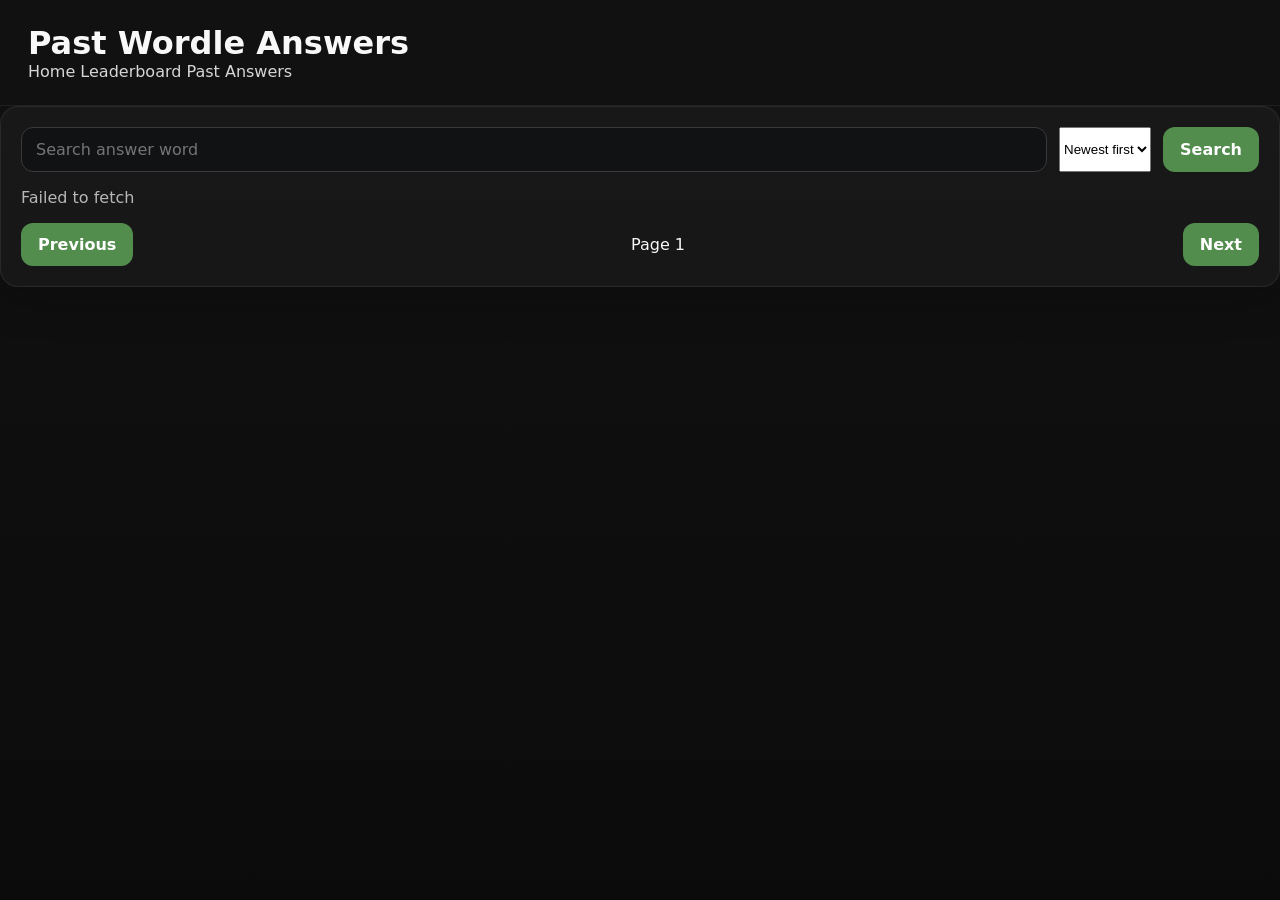
==== answers.html @ e11e0b45 "Create answers.html" ====
<!doctype html>
<html lang="en">
<head>
  <meta charset="utf-8">
  <meta name="viewport" content="width=device-width,initial-scale=1">
  <title>Past Answers</title>
  <link rel="stylesheet" href="./css/styles.css">
</head>
<body>
  <header class="site-header">
    <div class="container">
      <h1>Past Wordle Answers</h1>
      <nav class="site-nav">
        <a href="./index.html">Home</a>
        <a href="./leaderboard.html">Leaderboard</a>
        <a href="./answers.html" aria-current="page">Past Answers</a>
      </nav>
    </div>
  </header>

  <main class="container page-section">
    <section class="card">
      <div class="answers-toolbar">
        <input id="answer-search" type="text" placeholder="Search answer word">
        <select id="answer-order">
          <option value="desc">Newest first</option>
          <option value="asc">Oldest first</option>
        </select>
        <button id="answer-search-btn" type="button">Search</button>
      </div>

      <div id="answers-meta" class="muted">Loading…</div>
      <div id="answers-list"></div>

      <div class="pagination-row">
        <button id="prev-page" type="button">Previous</button>
        <span id="page-label">Page 1</span>
        <button id="next-page" type="button">Next</button>
      </div>
    </section>
  </main>

  <script type="module" src="./js/answers.js"></script>
</body>
</html>
---- css/styles.css ----
:root {
  --bg: #121213;
  --panel: #1a1a1b;
  --panel-alt: #222224;
  --border: #3a3a3c;
  --text: #f8f8f8;
  --muted: #b7b7b7;
  --green: #538d4e;
  --yellow: #b59f3b;
  --gray: #3a3a3c;
  --light: #818384;
  --danger: #a24444;
  --shadow: 0 12px 40px rgba(0,0,0,0.25);
  --radius: 18px;
}

* { box-sizing: border-box; }
html, body { margin: 0; padding: 0; }
body {
  font-family: Inter, system-ui, -apple-system, BlinkMacSystemFont, "Segoe UI", sans-serif;
  background: linear-gradient(180deg, #121213 0%, #0b0b0c 100%);
  color: var(--text);
  min-height: 100vh;
}

a { color: #d7d7d7; text-decoration: none; }
a:hover { color: white; }

.site-header {
  display: flex;
  justify-content: space-between;
  gap: 20px;
  align-items: center;
  padding: 24px 28px;
  border-bottom: 1px solid rgba(255,255,255,0.06);
  position: sticky;
  top: 0;
  backdrop-filter: blur(10px);
  background: rgba(18,18,19,0.92);
  z-index: 10;
}
.site-header h1 { margin: 0; font-size: 2rem; }
.tagline { margin: 4px 0 0; color: var(--muted); }
.nav { display: flex; gap: 14px; flex-wrap: wrap; }
.nav a {
  padding: 10px 14px;
  border-radius: 999px;
  border: 1px solid transparent;
}
.nav a[aria-current="page"], .nav a:hover {
  background: var(--panel-alt);
  border-color: var(--border);
}

.page-grid {
  display: grid;
  grid-template-columns: repeat(2, minmax(0, 1fr));
  gap: 20px;
  padding: 24px;
  max-width: 1400px;
  margin: 0 auto;
}
.single-column { grid-template-columns: minmax(0, 1fr); }

.card {
  background: rgba(255,255,255,0.03);
  border: 1px solid rgba(255,255,255,0.08);
  border-radius: var(--radius);
  box-shadow: var(--shadow);
  padding: 20px;
}

.hero-card {
  grid-column: 1 / -1;
  display: flex;
  justify-content: space-between;
  gap: 24px;
  align-items: center;
}
.hero-copy h2 { margin: 8px 0; font-size: 2rem; }
.eyebrow {
  color: var(--yellow);
  text-transform: uppercase;
  font-size: 0.8rem;
  letter-spacing: 0.12em;
  margin: 0;
}
.hero-stats {
  display: grid;
  grid-template-columns: repeat(3, minmax(0, 1fr));
  gap: 12px;
  min-width: 340px;
}
.stat-box {
  background: var(--panel-alt);
  border: 1px solid var(--border);
  border-radius: 14px;
  padding: 14px;
}
.stat-box span { display: block; color: var(--muted); font-size: 0.85rem; margin-bottom: 6px; }
.stat-box strong { font-size: 1.6rem; }

.section-head {
  display: flex;
  justify-content: space-between;
  align-items: center;
  gap: 16px;
  margin-bottom: 16px;
}
.wrap { flex-wrap: wrap; }

.stack-form {
  display: grid;
  gap: 14px;
}
label {
  display: grid;
  gap: 8px;
  font-weight: 600;
}
input, textarea, button {
  font: inherit;
}
input, textarea {
  border-radius: 12px;
  border: 1px solid var(--border);
  background: #111214;
  color: var(--text);
  padding: 12px 14px;
}
textarea { resize: vertical; }

button {
  border: 1px solid transparent;
  border-radius: 12px;
  background: var(--green);
  color: white;
  padding: 11px 16px;
  cursor: pointer;
  font-weight: 700;
}
button:hover { filter: brightness(1.05); }
.secondary-btn { background: var(--yellow); color: #151515; }
.ghost-btn, .filter-btn {
  background: transparent;
  border-color: var(--border);
  color: var(--text);
}
.filter-btn.active { background: var(--panel-alt); border-color: var(--yellow); }
.button-row { display: flex; gap: 10px; align-items: center; }
.button-row.compact { gap: 8px; }
.badge {
  display: inline-flex;
  align-items: center;
  padding: 6px 10px;
  border-radius: 999px;
  background: rgba(181,159,59,0.15);
  border: 1px solid rgba(181,159,59,0.4);
  color: #e8d88f;
  font-size: 0.85rem;
}
.status-text, .muted, .empty-state { color: var(--muted); }
.hidden { display: none !important; }

.preview-box {
  border: 1px dashed var(--border);
  border-radius: 14px;
  padding: 16px;
  min-height: 70px;
  background: rgba(255,255,255,0.02);
}

.standings-list, .daily-grid {
  display: grid;
  gap: 12px;
}
.player-card {
  background: var(--panel-alt);
  border: 1px solid var(--border);
  border-radius: 14px;
  padding: 14px;
}
.player-row {
  display: flex;
  justify-content: space-between;
  gap: 12px;
  align-items: center;
}
.player-meta { display: flex; flex-direction: column; gap: 4px; }
.score-pill {
  min-width: 70px;
  text-align: center;
  padding: 8px 12px;
  border-radius: 999px;
  background: var(--green);
  font-weight: 800;
}

.mini-grid {
  display: grid;
  gap: 4px;
  margin-top: 12px;
}
.mini-row {
  display: grid;
  grid-template-columns: repeat(5, 18px);
  gap: 4px;
}
.tile {
  width: 18px;
  height: 18px;
  border-radius: 3px;
  border: 1px solid rgba(255,255,255,0.07);
}
.tile.green { background: var(--green); }
.tile.yellow { background: var(--yellow); }
.tile.gray { background: var(--gray); }
.tile.light { background: var(--light); }

.daily-card-grid {
  display: grid;
  grid-template-columns: repeat(auto-fit, minmax(260px, 1fr));
  gap: 16px;
}

.screenshot-card {
  width: 100%;
  height: 360px;
  background: #0f0f10;
  border: 1px solid var(--border);
  border-radius: 12px;
  overflow: hidden;
  display: flex;
  align-items: center;
  justify-content: center;
  margin-top: 12px;
}
.screenshot-card img {
  width: 100%;
  height: 100%;
  object-fit: contain;
  display: block;
  background: #0f0f10;
  cursor: zoom-in;
}
.screenshot-locked {
  height: 360px;
  border: 1px dashed var(--border);
  border-radius: 12px;
  display: flex;
  align-items: center;
  justify-content: center;
  margin-top: 12px;
  color: var(--muted);
  text-align: center;
  padding: 20px;
}

.table-wrap { overflow-x: auto; }
table {
  width: 100%;
  border-collapse: collapse;
}
th, td {
  padding: 12px;
  text-align: left;
  border-bottom: 1px solid rgba(255,255,255,0.08);
}
th { color: var(--muted); font-size: 0.9rem; }

.compact-input {
  width: 120px;
}

.summary-grid {
  display: grid;
  grid-template-columns: repeat(4, minmax(0, 1fr));
  gap: 14px;
}
.summary-card {
  background: var(--panel-alt);
  border: 1px solid var(--border);
  border-radius: 14px;
  padding: 16px;
}
.highlight-card {
  border-color: rgba(181,159,59,0.65);
  box-shadow: inset 0 0 0 1px rgba(181,159,59,0.2);
}
.summary-card strong {
  display: block;
  margin: 8px 0 4px;
  font-size: 1.2rem;
}
.summary-label {
  display: inline-block;
  color: var(--yellow);
  font-size: 0.82rem;
  text-transform: uppercase;
  letter-spacing: 0.08em;
}
.leaderboard-summary {
  margin-bottom: 18px;
}
.filter-scroll {
  overflow-x: auto;
  padding-bottom: 2px;
}
.rank-badge {
  display: inline-flex;
  align-items: center;
  justify-content: center;
  min-width: 30px;
  height: 30px;
  border-radius: 999px;
  background: rgba(83,141,78,0.16);
  border: 1px solid rgba(83,141,78,0.5);
  font-weight: 800;
}
.winner-banner {
  margin-top: 10px;
  padding: 10px 12px;
  border-radius: 12px;
  background: rgba(181,159,59,0.12);
  border: 1px solid rgba(181,159,59,0.35);
}

.modal {
  position: fixed;
  inset: 0;
  z-index: 30;
}
.modal-backdrop {
  position: absolute;
  inset: 0;
  background: rgba(0,0,0,0.8);
}
.modal-panel {
  position: relative;
  max-width: 900px;
  max-height: 90vh;
  margin: 4vh auto;
  z-index: 1;
  background: var(--panel);
  border: 1px solid var(--border);
  border-radius: 16px;
  padding: 16px;
}
.modal-panel img {
  width: 100%;
  max-height: calc(90vh - 80px);
  object-fit: contain;
}

.toast {
  position: fixed;
  right: 20px;
  bottom: 20px;
  padding: 12px 16px;
  background: var(--panel-alt);
  border: 1px solid var(--border);
  border-radius: 12px;
  box-shadow: var(--shadow);
}
.play-today-btn {
  display: inline-flex;
  align-items: center;
  justify-content: center;
  min-height: 44px;
  padding: 0.85rem 1.1rem;
  border-radius: 12px;
  text-decoration: none;
  font-weight: 700;
  margin-top: 0.75rem;
}
.answers-toolbar {
  display: grid;
  grid-template-columns: 1fr auto auto;
  gap: 0.75rem;
  margin-bottom: 1rem;
}

.answers-grid {
  display: grid;
  grid-template-columns: repeat(auto-fit, minmax(220px, 1fr));
  gap: 1rem;
}

.answer-card {
  border: 1px solid #3a3a3c;
  border-radius: 14px;
  padding: 1rem;
  background: #121213;
}

.answer-top,
.answer-meta,
.pagination-row {
  display: flex;
  justify-content: space-between;
  gap: 0.75rem;
}

.answer-word {
  font-size: 1.5rem;
  font-weight: 800;
  letter-spacing: 0.08em;
  margin: 0.75rem 0;
}

.pagination-row {
  align-items: center;
  margin-top: 1rem;
}

@media (max-width: 640px) {
  .answers-toolbar {
    grid-template-columns: 1fr;
  }

  .pagination-row {
    flex-direction: column;
    align-items: stretch;
  }
}
@media (max-width: 640px) {
  .play-today-btn {
    width: 100%;
  }
}
@media (max-width: 1100px) {
  .summary-grid { grid-template-columns: repeat(2, minmax(0, 1fr)); }
}

@media (max-width: 900px) {
  .page-grid { grid-template-columns: 1fr; padding: 16px; }
  .hero-card { flex-direction: column; align-items: stretch; }
  .hero-stats { min-width: 0; }
  .site-header { padding: 16px; flex-direction: column; align-items: stretch; }
  .site-header h1 { font-size: 1.65rem; }
  .nav { overflow-x: auto; flex-wrap: nowrap; padding-bottom: 4px; }
  .nav a { white-space: nowrap; }
  .button-row { flex-wrap: wrap; }
  .filter-scroll { flex-wrap: nowrap; }
  .modal-panel { margin: 2vh 12px; }
}

@media (max-width: 640px) {
  .hero-copy h2 { font-size: 1.55rem; }
  .hero-stats { grid-template-columns: 1fr; }
  .summary-grid { grid-template-columns: 1fr; }
  .daily-card-grid { grid-template-columns: 1fr; }
  .player-row { align-items: flex-start; }
  .score-pill { min-width: 58px; padding: 7px 10px; }
  .screenshot-card, .screenshot-locked { height: 300px; }
  .compact-input { width: 100%; min-width: 0; }
  th, td { padding: 10px 8px; font-size: 0.92rem; }
}
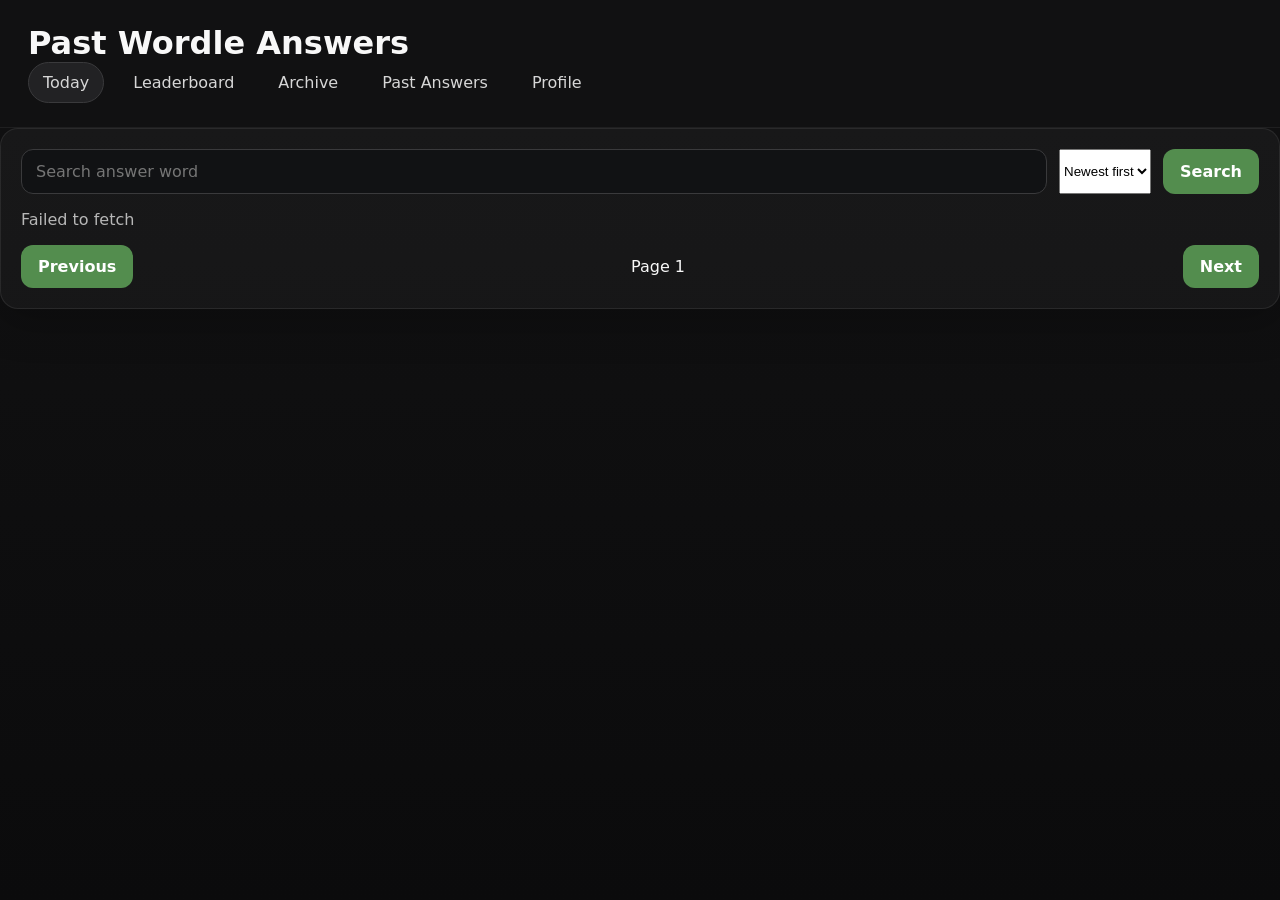
==== commit a97033ff: "Update answers.html" ====
--- a/answers.html
+++ b/answers.html
@@ -10,11 +10,13 @@
   <header class="site-header">
     <div class="container">
       <h1>Past Wordle Answers</h1>
-      <nav class="site-nav">
-        <a href="./index.html">Home</a>
-        <a href="./leaderboard.html">Leaderboard</a>
-        <a href="./answers.html" aria-current="page">Past Answers</a>
-      </nav>
+          <nav class="nav">
+            <a href="index.html" aria-current="page">Today</a>
+            <a href="leaderboard.html">Leaderboard</a>
+            <a href="daily.html">Archive</a>
+            <a href="./answers.html">Past Answers</a>
+            <a href="profile.html">Profile</a>
+          </nav>
     </div>
   </header>
 
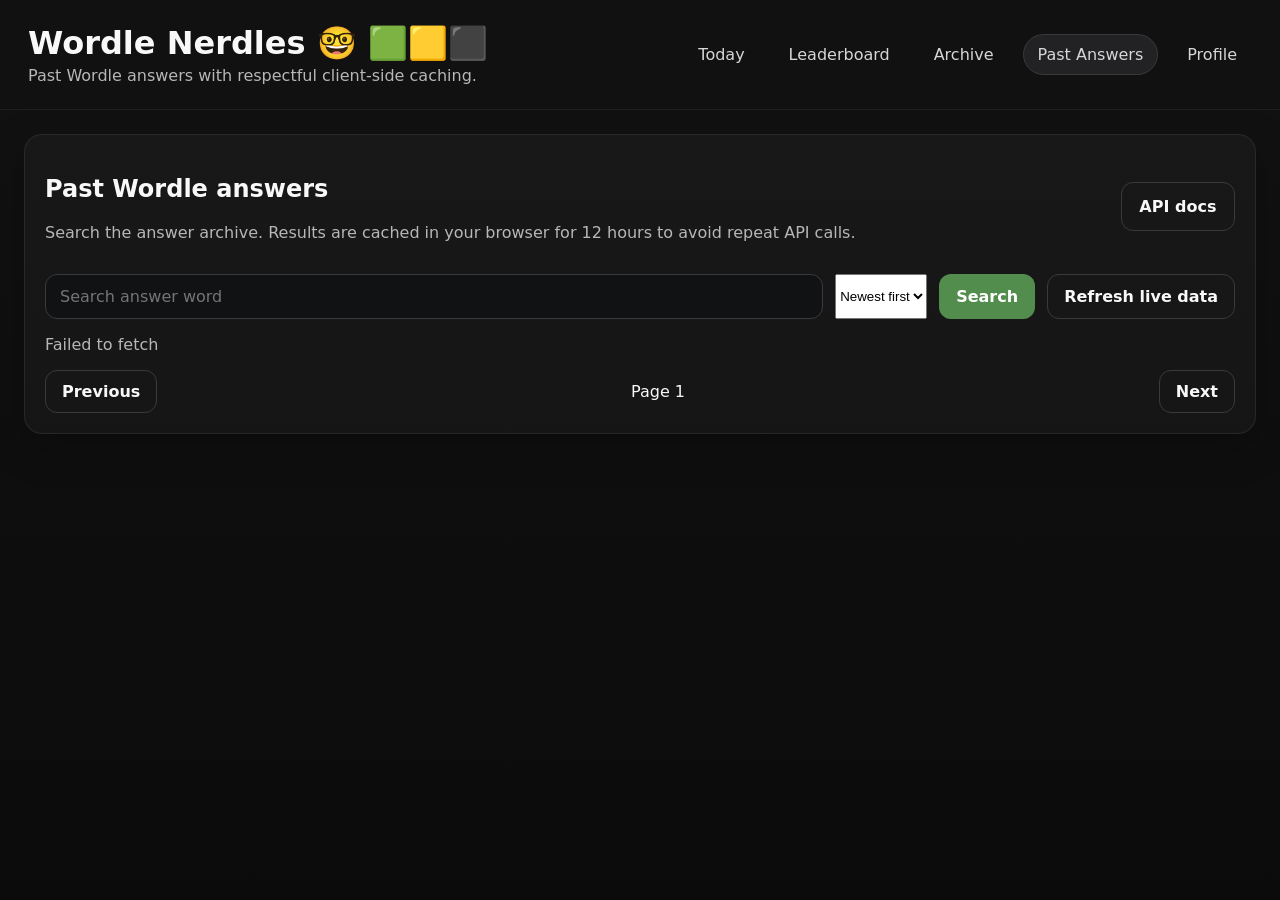
==== commit 88e5a3e9: "Add files via upload" ====
--- a/answers.html
+++ b/answers.html
@@ -1,47 +1,59 @@
-<!doctype html>
+<!DOCTYPE html>
 <html lang="en">
 <head>
-  <meta charset="utf-8">
-  <meta name="viewport" content="width=device-width,initial-scale=1">
-  <title>Past Answers</title>
-  <link rel="stylesheet" href="./css/styles.css">
+  <meta charset="UTF-8" />
+  <meta name="viewport" content="width=device-width, initial-scale=1.0" />
+  <title>⬛🟨🟩Wordle Nerdles🟩🟨⬛ — Past Answers</title>
+  <link rel="stylesheet" href="css/styles.css" />
 </head>
 <body>
   <header class="site-header">
-    <div class="container">
-      <h1>Past Wordle Answers</h1>
-          <nav class="nav">
-            <a href="index.html" aria-current="page">Today</a>
-            <a href="leaderboard.html">Leaderboard</a>
-            <a href="daily.html">Archive</a>
-            <a href="./answers.html">Past Answers</a>
-            <a href="profile.html">Profile</a>
-          </nav>
+    <div>
+      <h1>Wordle Nerdles 🤓 🟩🟨⬛</h1>
+      <p class="tagline">Past Wordle answers with respectful client-side caching.</p>
     </div>
+    <nav class="nav">
+      <a href="index.html">Today</a>
+      <a href="leaderboard.html">Leaderboard</a>
+      <a href="daily.html">Archive</a>
+      <a href="answers.html" aria-current="page">Past Answers</a>
+      <a href="profile.html">Profile</a>
+    </nav>
   </header>
 
-  <main class="container page-section">
+  <main class="page-grid single-column">
     <section class="card">
+      <div class="section-head wrap">
+        <div>
+          <h2>Past Wordle answers</h2>
+          <p class="muted">Search the answer archive. Results are cached in your browser for 12 hours to avoid repeat API calls.</p>
+        </div>
+        <div class="button-row compact wrap">
+          <a class="ghost-link" href="https://wordlehints.co.uk/wordle-past-answers/api/" target="_blank" rel="noopener noreferrer">API docs</a>
+        </div>
+      </div>
+
       <div class="answers-toolbar">
-        <input id="answer-search" type="text" placeholder="Search answer word">
+        <input id="answer-search" type="text" placeholder="Search answer word" />
         <select id="answer-order">
           <option value="desc">Newest first</option>
           <option value="asc">Oldest first</option>
         </select>
         <button id="answer-search-btn" type="button">Search</button>
+        <button id="answer-refresh-btn" type="button" class="ghost-btn">Refresh live data</button>
       </div>
 
       <div id="answers-meta" class="muted">Loading…</div>
       <div id="answers-list"></div>
 
       <div class="pagination-row">
-        <button id="prev-page" type="button">Previous</button>
+        <button id="prev-page" type="button" class="ghost-btn">Previous</button>
         <span id="page-label">Page 1</span>
-        <button id="next-page" type="button">Next</button>
+        <button id="next-page" type="button" class="ghost-btn">Next</button>
       </div>
     </section>
   </main>
 
-  <script type="module" src="./js/answers.js"></script>
+  <script type="module" src="js/answers.js"></script>
 </body>
 </html>
--- a/css/styles.css
+++ b/css/styles.css
@@ -362,72 +362,7 @@
   border-radius: 12px;
   box-shadow: var(--shadow);
 }
-.play-today-btn {
-  display: inline-flex;
-  align-items: center;
-  justify-content: center;
-  min-height: 44px;
-  padding: 0.85rem 1.1rem;
-  border-radius: 12px;
-  text-decoration: none;
-  font-weight: 700;
-  margin-top: 0.75rem;
-}
-.answers-toolbar {
-  display: grid;
-  grid-template-columns: 1fr auto auto;
-  gap: 0.75rem;
-  margin-bottom: 1rem;
-}
-
-.answers-grid {
-  display: grid;
-  grid-template-columns: repeat(auto-fit, minmax(220px, 1fr));
-  gap: 1rem;
-}
-
-.answer-card {
-  border: 1px solid #3a3a3c;
-  border-radius: 14px;
-  padding: 1rem;
-  background: #121213;
-}
-
-.answer-top,
-.answer-meta,
-.pagination-row {
-  display: flex;
-  justify-content: space-between;
-  gap: 0.75rem;
-}
-
-.answer-word {
-  font-size: 1.5rem;
-  font-weight: 800;
-  letter-spacing: 0.08em;
-  margin: 0.75rem 0;
-}
-
-.pagination-row {
-  align-items: center;
-  margin-top: 1rem;
-}
-
-@media (max-width: 640px) {
-  .answers-toolbar {
-    grid-template-columns: 1fr;
-  }
-
-  .pagination-row {
-    flex-direction: column;
-    align-items: stretch;
-  }
-}
-@media (max-width: 640px) {
-  .play-today-btn {
-    width: 100%;
-  }
-}
+
 @media (max-width: 1100px) {
   .summary-grid { grid-template-columns: repeat(2, minmax(0, 1fr)); }
 }
@@ -456,3 +391,88 @@
   .compact-input { width: 100%; min-width: 0; }
   th, td { padding: 10px 8px; font-size: 0.92rem; }
 }
+
+
+.range-label {
+  margin-top: 10px;
+  font-size: 0.86rem;
+}
+
+.play-today-btn,
+.ghost-link {
+  display: inline-flex;
+  align-items: center;
+  justify-content: center;
+  min-height: 44px;
+  padding: 0.85rem 1.1rem;
+  border-radius: 12px;
+  text-decoration: none;
+  font-weight: 700;
+  border: 1px solid var(--border);
+}
+
+.play-today-btn {
+  margin-top: 0.9rem;
+  color: white;
+  background: var(--green);
+  border-color: transparent;
+}
+
+.play-today-btn:hover {
+  color: white;
+}
+
+.ghost-link {
+  color: var(--text);
+  background: transparent;
+}
+
+.answers-toolbar {
+  display: grid;
+  grid-template-columns: minmax(0, 1fr) auto auto auto;
+  gap: 0.75rem;
+  margin-bottom: 1rem;
+}
+
+.answers-grid {
+  display: grid;
+  grid-template-columns: repeat(auto-fit, minmax(220px, 1fr));
+  gap: 1rem;
+}
+
+.answer-card {
+  border: 1px solid #3a3a3c;
+  border-radius: 14px;
+  padding: 1rem;
+  background: #121213;
+}
+
+.answer-top,
+.answer-meta,
+.pagination-row {
+  display: flex;
+  justify-content: space-between;
+  gap: 0.75rem;
+}
+
+.answer-meta-stack {
+  flex-wrap: wrap;
+}
+
+.answer-word {
+  font-size: 1.5rem;
+  font-weight: 800;
+  letter-spacing: 0.08em;
+  margin: 0.75rem 0;
+}
+
+.pagination-row {
+  align-items: center;
+  margin-top: 1rem;
+}
+
+@media (max-width: 640px) {
+  .play-today-btn, .ghost-link { width: 100%; }
+  .answers-toolbar { grid-template-columns: 1fr; }
+  .pagination-row { flex-direction: column; align-items: stretch; }
+}
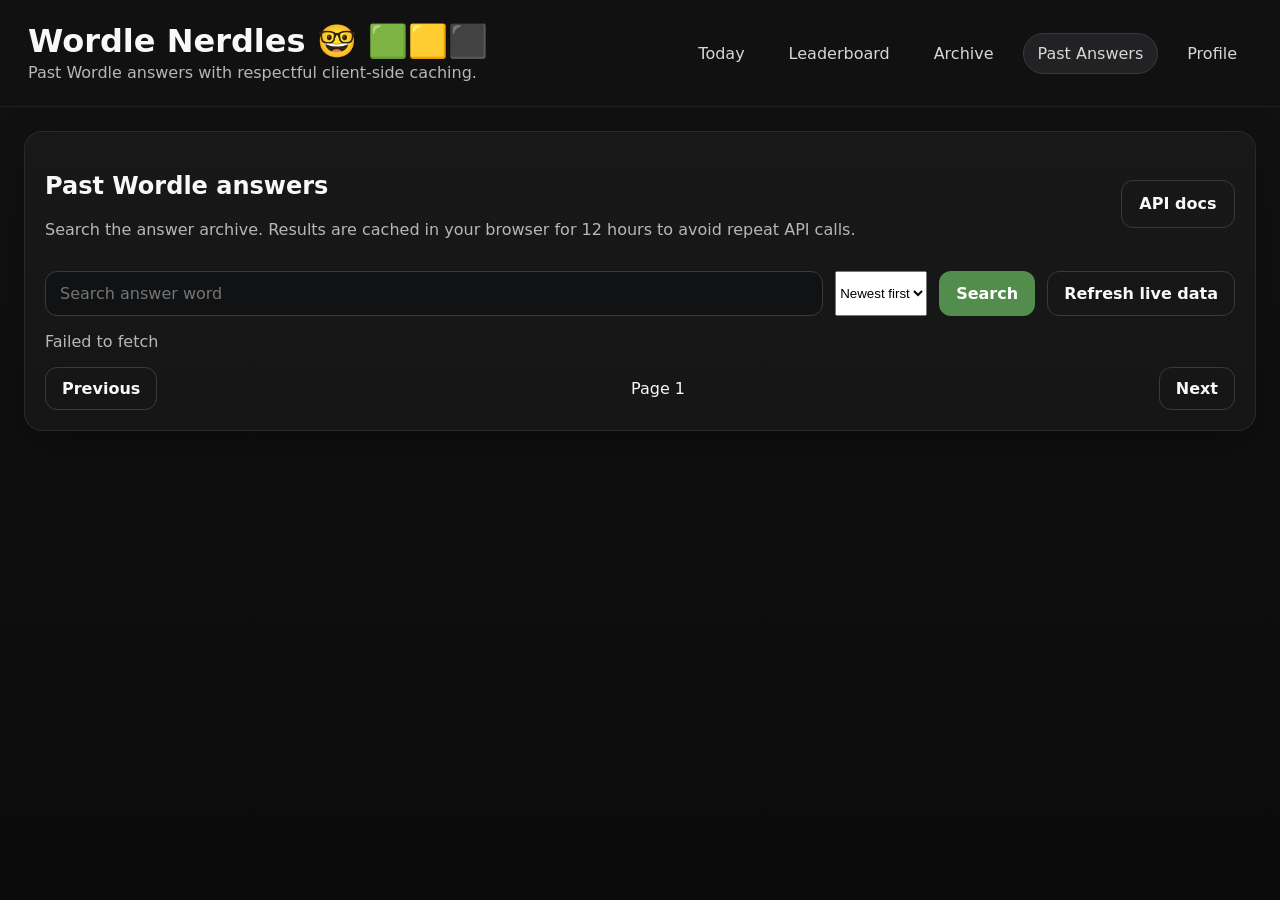
==== commit 9963cce9: "Add files via upload" ====
--- a/answers.html
+++ b/answers.html
@@ -3,7 +3,7 @@
 <head>
   <meta charset="UTF-8" />
   <meta name="viewport" content="width=device-width, initial-scale=1.0" />
-  <title>⬛🟨🟩Wordle Nerdles🟩🟨⬛ — Past Answers</title>
+  <title>⬛🟨🟩Wordle Nerdles🟩🟨⬛ - Past Answers</title>
   <link rel="stylesheet" href="css/styles.css" />
 </head>
 <body>
--- a/css/styles.css
+++ b/css/styles.css
@@ -476,3 +476,160 @@
   .answers-toolbar { grid-template-columns: 1fr; }
   .pagination-row { flex-direction: column; align-items: stretch; }
 }
+
+
+.page-title, .site-header h1 { line-height: 1.1; }
+.play-today-btn {
+  display: inline-flex;
+  align-items: center;
+  justify-content: center;
+  min-height: 44px;
+  padding: 0.85rem 1.1rem;
+  border-radius: 12px;
+  text-decoration: none;
+  font-weight: 800;
+  margin-top: 0.75rem;
+  background: var(--green);
+  color: #fff;
+  border: 1px solid transparent;
+}
+.play-today-btn:hover { color: #fff; filter: brightness(1.05); }
+
+.avatar-wrap {
+  display: flex;
+  align-items: center;
+  justify-content: center;
+}
+.avatar-wrap.large { width: 108px; height: 108px; }
+.profile-avatar,
+.player-avatar {
+  width: 72px;
+  height: 72px;
+  object-fit: cover;
+  border: 2px solid var(--border);
+  background: #121213;
+  box-shadow: 0 6px 18px rgba(0,0,0,0.2);
+}
+.profile-avatar.circular,
+.player-avatar.circular {
+  border-radius: 999px;
+}
+.avatar-wrap.large .profile-avatar {
+  width: 108px;
+  height: 108px;
+}
+.profile-shell {
+  display: grid;
+  gap: 20px;
+}
+.profile-header-card {
+  display: grid;
+  gap: 18px;
+  background: rgba(255,255,255,0.03);
+  border: 1px solid rgba(255,255,255,0.08);
+  border-radius: var(--radius);
+  box-shadow: var(--shadow);
+  padding: 20px;
+}
+.profile-header-main {
+  display: flex;
+  align-items: center;
+  gap: 18px;
+  flex-wrap: wrap;
+}
+.profile-header-copy h2 {
+  margin: 0 0 6px;
+  font-size: 1.8rem;
+}
+.profile-email { margin: 0 0 10px; }
+.catchphrase-display {
+  margin: 0;
+  color: #f3e7a9;
+  font-size: 1rem;
+}
+.profile-card-inner {
+  background: rgba(255,255,255,0.03);
+  border: 1px solid rgba(255,255,255,0.08);
+}
+.profile-stats {
+  min-width: 0;
+}
+.muted.small {
+  font-size: 0.85rem;
+}
+@media (max-width: 640px) {
+  .play-today-btn { width: 100%; }
+  .profile-header-main { align-items: flex-start; }
+}
+
+
+
+.player-row-top {
+  display: flex;
+  align-items: center;
+  gap: 12px;
+  min-width: 0;
+}
+.player-avatar,
+.leaderboard-avatar {
+  border-radius: 999px;
+}
+.player-avatar {
+  width: 44px;
+  height: 44px;
+  flex: 0 0 44px;
+}
+.player-meta {
+  min-width: 0;
+}
+.player-name-line {
+  display: flex;
+  align-items: center;
+  gap: 8px;
+  flex-wrap: wrap;
+}
+.player-name-line strong {
+  overflow-wrap: anywhere;
+}
+.catchphrase {
+  font-size: 0.92rem;
+  color: var(--muted);
+  font-style: italic;
+}
+.table-player {
+  display: flex;
+  align-items: center;
+  gap: 10px;
+  min-width: 180px;
+}
+.leaderboard-avatar {
+  width: 36px;
+  height: 36px;
+  object-fit: cover;
+  border: 1px solid var(--border);
+  background: #121213;
+  flex: 0 0 36px;
+}
+.table-player-text {
+  display: flex;
+  flex-direction: column;
+  gap: 3px;
+  min-width: 0;
+}
+.table-player-text .name {
+  font-weight: 700;
+  overflow-wrap: anywhere;
+}
+.table-player-text .tag {
+  font-size: 0.83rem;
+  color: var(--muted);
+  overflow-wrap: anywhere;
+}
+@media (max-width: 640px) {
+  .player-row-top {
+    width: 100%;
+  }
+  .table-player {
+    min-width: 160px;
+  }
+}
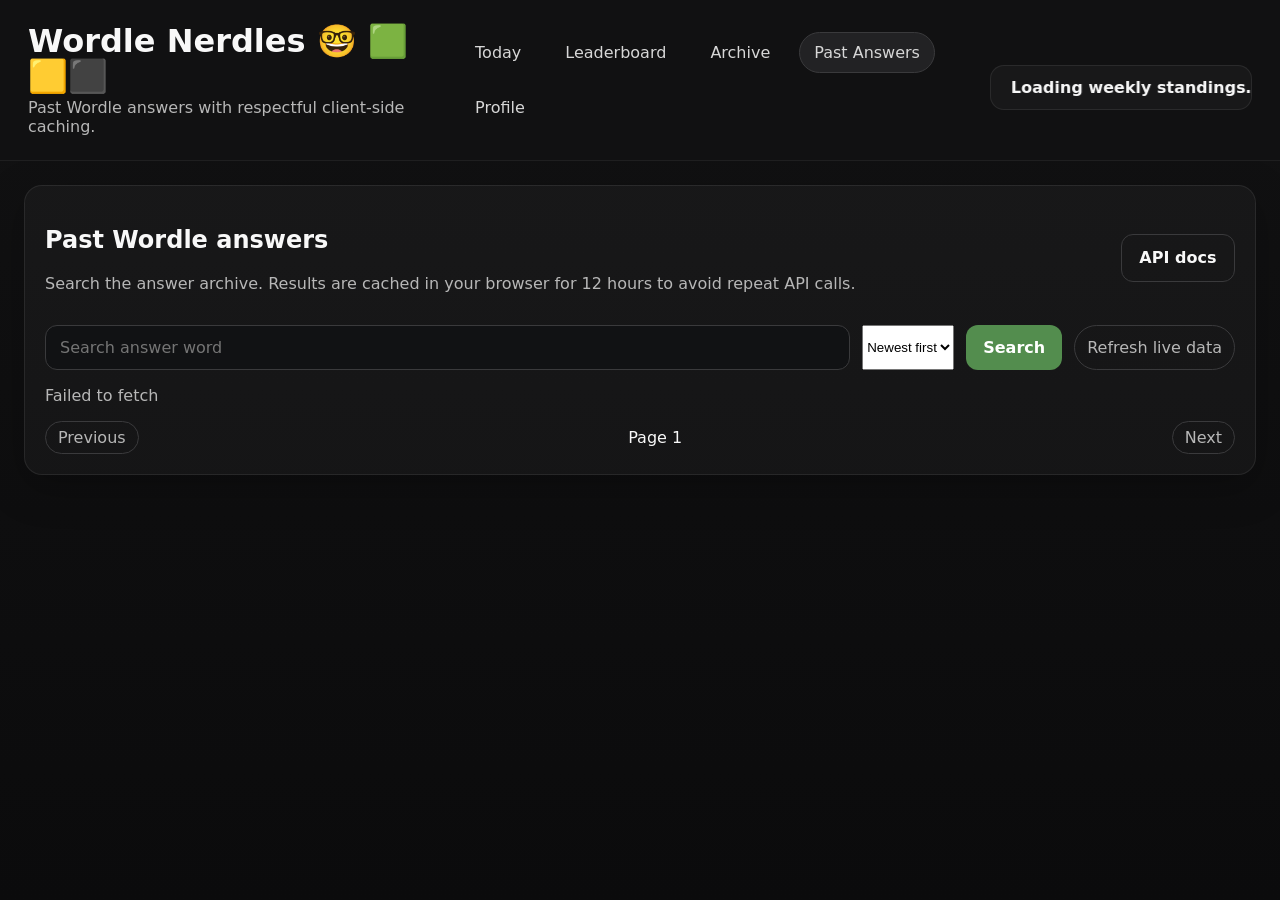
==== commit 41d054a1: "Add files via upload" ====
--- a/answers.html
+++ b/answers.html
@@ -19,6 +19,13 @@
       <a href="answers.html" aria-current="page">Past Answers</a>
       <a href="profile.html">Profile</a>
     </nav>
+    <section class="ticker-shell header-ticker" aria-label="Weekly standings banner">
+      <div class="ticker-track-wrap">
+        <div id="weekly-ticker-track" class="ticker-track">
+          <span class="ticker-item">Loading weekly standings…</span>
+        </div>
+      </div>
+    </section>
   </header>
 
   <main class="page-grid single-column">
@@ -55,5 +62,6 @@
   </main>
 
   <script type="module" src="js/answers.js"></script>
+  <script type="module" src="./js/ticker.js"></script>
 </body>
 </html>
--- a/css/styles.css
+++ b/css/styles.css
@@ -633,3 +633,304 @@
     min-width: 160px;
   }
 }
+
+
+.player-link,
+.profile-link {
+  color: inherit;
+  text-decoration: none;
+}
+.player-link:hover,
+.profile-link:hover {
+  color: inherit;
+}
+.player-link .player-row-top,
+.profile-link .table-player {
+  transition: transform 0.12s ease, opacity 0.12s ease;
+}
+.player-link:hover .player-row-top,
+.profile-link:hover .table-player {
+  transform: translateY(-1px);
+  opacity: 0.95;
+}
+.profile-view-header {
+  display: flex;
+  align-items: center;
+  gap: 16px;
+  margin-bottom: 14px;
+}
+.profile-view-subtitle {
+  color: var(--muted);
+  margin-top: 4px;
+}
+.profile-view-grid {
+  display: grid;
+  grid-template-columns: repeat(4, minmax(0, 1fr));
+  gap: 14px;
+}
+.profile-view-grid .summary-card {
+  min-height: 110px;
+}
+.recent-submissions-grid {
+  display: grid;
+  gap: 12px;
+}
+@media (max-width: 900px) {
+  .profile-view-grid {
+    grid-template-columns: repeat(2, minmax(0, 1fr));
+  }
+}
+@media (max-width: 640px) {
+  .profile-view-grid {
+    grid-template-columns: 1fr;
+  }
+}
+
+
+.submission-comments {
+  margin-top: 14px;
+  padding-top: 12px;
+  border-top: 1px solid rgba(255,255,255,0.08);
+}
+.comments-shell {
+  display: grid;
+  gap: 12px;
+}
+.comments-head {
+  display: flex;
+  align-items: center;
+  justify-content: space-between;
+  gap: 12px;
+}
+.comments-composer,
+.reply-form-slot {
+  display: grid;
+  gap: 8px;
+}
+.comment-form {
+  display: grid;
+  gap: 8px;
+}
+.comment-textarea {
+  width: 100%;
+  min-height: 84px;
+  resize: vertical;
+  padding: 12px 14px;
+  border-radius: 14px;
+  border: 1px solid var(--border);
+  background: rgba(0,0,0,0.25);
+  color: var(--text);
+  font: inherit;
+}
+.comment-form-actions {
+  display: flex;
+  align-items: center;
+  gap: 8px;
+  flex-wrap: wrap;
+}
+.ghost-btn,
+.comment-action-btn {
+  background: transparent;
+  color: var(--muted);
+  border: 1px solid var(--border);
+  border-radius: 999px;
+  padding: 6px 12px;
+  font: inherit;
+  cursor: pointer;
+}
+.comment-action-btn {
+  padding: 4px 10px;
+  border: 0;
+}
+.cancel-reply-btn {
+  border-style: dashed;
+}
+.danger-link {
+  color: #ff9898;
+}
+.comments-thread {
+  display: grid;
+  gap: 12px;
+}
+.comment-item {
+  display: grid;
+  gap: 8px;
+}
+.comment-main {
+  display: grid;
+  grid-template-columns: auto 1fr;
+  gap: 10px;
+  align-items: start;
+}
+.comment-avatar {
+  width: 34px;
+  height: 34px;
+  border-radius: 999px;
+  object-fit: cover;
+  border: 1px solid var(--border);
+  background: #121213;
+}
+.comment-body-wrap {
+  display: grid;
+  gap: 4px;
+  min-width: 0;
+}
+.comment-bubble {
+  background: rgba(255,255,255,0.04);
+  border: 1px solid rgba(255,255,255,0.08);
+  border-radius: 16px;
+  padding: 10px 12px;
+}
+.comment-head {
+  display: flex;
+  align-items: center;
+  justify-content: space-between;
+  gap: 10px;
+  flex-wrap: wrap;
+}
+.comment-text {
+  white-space: pre-wrap;
+  overflow-wrap: anywhere;
+}
+.comment-catchphrase {
+  margin: 4px 0 6px;
+  color: var(--muted);
+  font-size: 0.88rem;
+  font-style: italic;
+}
+.comment-actions {
+  display: flex;
+  gap: 8px;
+  padding-left: 4px;
+}
+.comment-replies {
+  margin-left: 16px;
+  padding-left: 12px;
+  border-left: 2px solid rgba(255,255,255,0.08);
+  display: grid;
+  gap: 12px;
+}
+.comments-empty,
+.comments-signin-hint {
+  color: var(--muted);
+}
+
+
+.screenshot-uploader-inline {
+  display: grid;
+  gap: 8px;
+  margin-top: 12px;
+  padding: 12px;
+  border: 1px dashed rgba(255,255,255,0.12);
+  border-radius: 14px;
+  background: rgba(255,255,255,0.02);
+}
+.inline-upload-label {
+  color: var(--muted);
+  font-size: 0.92rem;
+}
+.reaction-summary {
+  display: flex;
+  flex-wrap: wrap;
+  gap: 8px;
+  align-items: center;
+}
+.reaction-chip,
+.reaction-picker-toggle,
+.reaction-option {
+  border: 1px solid rgba(255,255,255,0.12);
+  background: rgba(255,255,255,0.03);
+  color: var(--text);
+  border-radius: 999px;
+  padding: 4px 10px;
+  cursor: pointer;
+  font: inherit;
+}
+.reaction-chip.active {
+  border-color: rgba(232, 194, 40, 0.55);
+  background: rgba(232, 194, 40, 0.12);
+}
+.reaction-picker {
+  display: flex;
+  flex-wrap: wrap;
+  gap: 8px;
+}
+.reaction-option {
+  font-size: 1.05rem;
+  min-width: 42px;
+}
+
+
+.ticker-shell {
+  overflow: hidden;
+  border: 1px solid rgba(255,255,255,0.08);
+  border-radius: 14px;
+  background: rgba(255,255,255,0.03);
+  margin: 1rem 0 1.25rem;
+}
+.ticker-track-wrap {
+  overflow: hidden;
+  white-space: nowrap;
+  position: relative;
+}
+.ticker-track {
+  display: inline-flex;
+  align-items: center;
+  gap: 2.25rem;
+  padding: 0.9rem 1.25rem;
+  width: max-content;
+  min-width: 200%;
+  animation: ticker-scroll 30s linear infinite;
+  will-change: transform;
+}
+.ticker-track:hover {
+  animation-play-state: paused;
+}
+.ticker-item {
+  display: inline-flex;
+  align-items: center;
+  gap: 0.45rem;
+  font-weight: 700;
+  color: var(--text);
+}
+.ticker-link {
+  color: inherit;
+  text-decoration: none;
+}
+.ticker-link:hover {
+  color: inherit;
+}
+.ticker-item .muted-label {
+  color: var(--muted);
+  font-weight: 600;
+}
+@keyframes ticker-scroll {
+  0% { transform: translateX(100%); }
+  100% { transform: translateX(-100%); }
+}
+@media (max-width: 640px) {
+  .ticker-track {
+  display: inline-flex;
+  align-items: center;
+  gap: 2.25rem;
+  padding: 0.9rem 1.25rem;
+  width: max-content;
+  min-width: 200%;
+  animation: ticker-scroll 30s linear infinite;
+  will-change: transform;
+}
+  .ticker-item {
+    font-size: 0.95rem;
+  }
+}
+
+
+.header-ticker {
+  margin-top: 0.9rem;
+  margin-bottom: 0;
+}
+
+.header-ticker .ticker-track {
+  padding-top: 0.75rem;
+  padding-bottom: 0.75rem;
+}
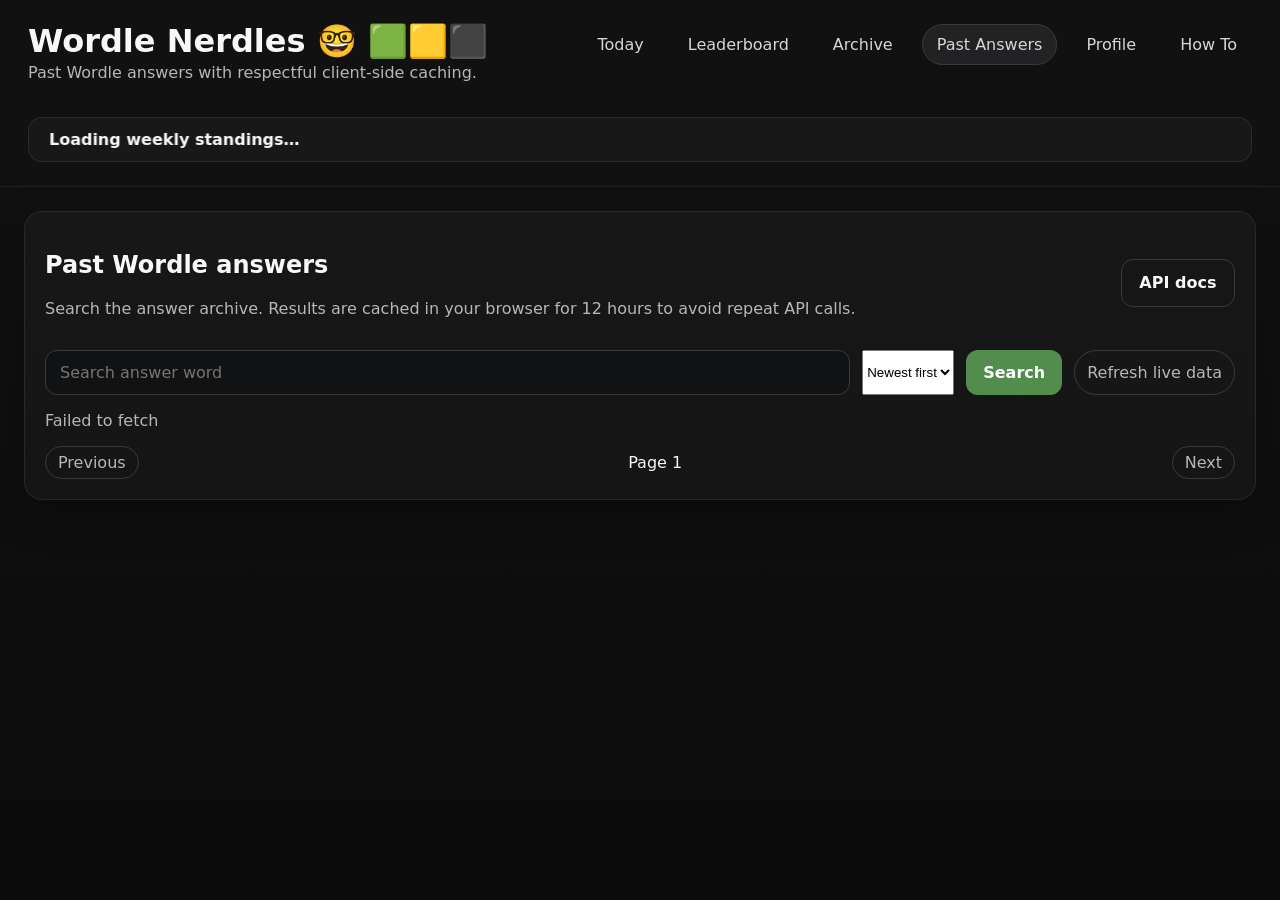
==== commit f4af0da5: "Add files via upload" ====
--- a/answers.html
+++ b/answers.html
@@ -18,6 +18,7 @@
       <a href="daily.html">Archive</a>
       <a href="answers.html" aria-current="page">Past Answers</a>
       <a href="profile.html">Profile</a>
+      <a href="howto.html">How To</a>
     </nav>
     <section class="ticker-shell header-ticker" aria-label="Weekly standings banner">
       <div class="ticker-track-wrap">
--- a/css/styles.css
+++ b/css/styles.css
@@ -30,7 +30,8 @@
   display: flex;
   justify-content: space-between;
   gap: 20px;
-  align-items: center;
+  align-items: flex-start;
+  flex-wrap: wrap;
   padding: 24px 28px;
   border-bottom: 1px solid rgba(255,255,255,0.06);
   position: sticky;
@@ -868,21 +869,32 @@
   background: rgba(255,255,255,0.03);
   margin: 1rem 0 1.25rem;
 }
+
+.header-ticker {
+  flex: 0 0 100%;
+  width: 100%;
+  margin-top: 0.9rem;
+  margin-bottom: 0;
+}
+
 .ticker-track-wrap {
   overflow: hidden;
   white-space: nowrap;
   position: relative;
-}
+  width: 100%;
+}
+
 .ticker-track {
   display: inline-flex;
   align-items: center;
   gap: 2.25rem;
   padding: 0.9rem 1.25rem;
   width: max-content;
-  min-width: 200%;
-  animation: ticker-scroll 30s linear infinite;
+  min-width: 300%;
+  animation: ticker-scroll 42s linear infinite;
   will-change: transform;
 }
+
 .ticker-track:hover {
   animation-play-state: paused;
 }
@@ -904,33 +916,89 @@
   color: var(--muted);
   font-weight: 600;
 }
+
+.header-ticker .ticker-track {
+  padding-top: 0.75rem;
+  padding-bottom: 0.75rem;
+}
+
 @keyframes ticker-scroll {
-  0% { transform: translateX(100%); }
-  100% { transform: translateX(-100%); }
+  0% { transform: translateX(-5%); }
+  100% { transform: translateX(-38.333%); }
 }
 @media (max-width: 640px) {
   .ticker-track {
-  display: inline-flex;
-  align-items: center;
-  gap: 2.25rem;
-  padding: 0.9rem 1.25rem;
-  width: max-content;
-  min-width: 200%;
-  animation: ticker-scroll 30s linear infinite;
-  will-change: transform;
-}
+    gap: 1.4rem;
+    padding: 0.8rem 1rem;
+    min-width: 300%;
+    animation-duration: 34s;
+  }
+
   .ticker-item {
     font-size: 0.95rem;
   }
 }
 
-
-.header-ticker {
-  margin-top: 0.9rem;
-  margin-bottom: 0;
-}
-
-.header-ticker .ticker-track {
-  padding-top: 0.75rem;
-  padding-bottom: 0.75rem;
-}
+.period-nav {
+  display: flex;
+  justify-content: space-between;
+  align-items: center;
+  gap: 12px;
+  margin-bottom: 16px;
+  flex-wrap: wrap;
+}
+
+.period-nav .ghost-btn[disabled] {
+  opacity: 0.45;
+  cursor: not-allowed;
+}
+
+
+.howto-grid {
+  display: grid;
+  gap: 20px;
+}
+
+.howto-step-grid {
+  display: grid;
+  grid-template-columns: 1fr;
+  gap: 16px;
+}
+
+.howto-shot {
+  border: 1px solid rgba(255,255,255,0.08);
+  border-radius: 14px;
+  overflow: hidden;
+  background: #0f0f10;
+}
+
+.howto-shot img {
+  width: 100%;
+  display: block;
+}
+
+.howto-list {
+  margin: 0;
+  padding-left: 1.2rem;
+  color: var(--text);
+}
+
+.howto-list li + li {
+  margin-top: 0.55rem;
+}
+
+.howto-note {
+  margin-top: 12px;
+  padding: 12px 14px;
+  border-radius: 12px;
+  border: 1px solid rgba(181,159,59,0.35);
+  background: rgba(181,159,59,0.12);
+  color: #f2e3a2;
+}
+
+@media (min-width: 980px) {
+  .howto-step-grid {
+    grid-template-columns: 1.05fr 0.95fr;
+    align-items: start;
+  }
+}
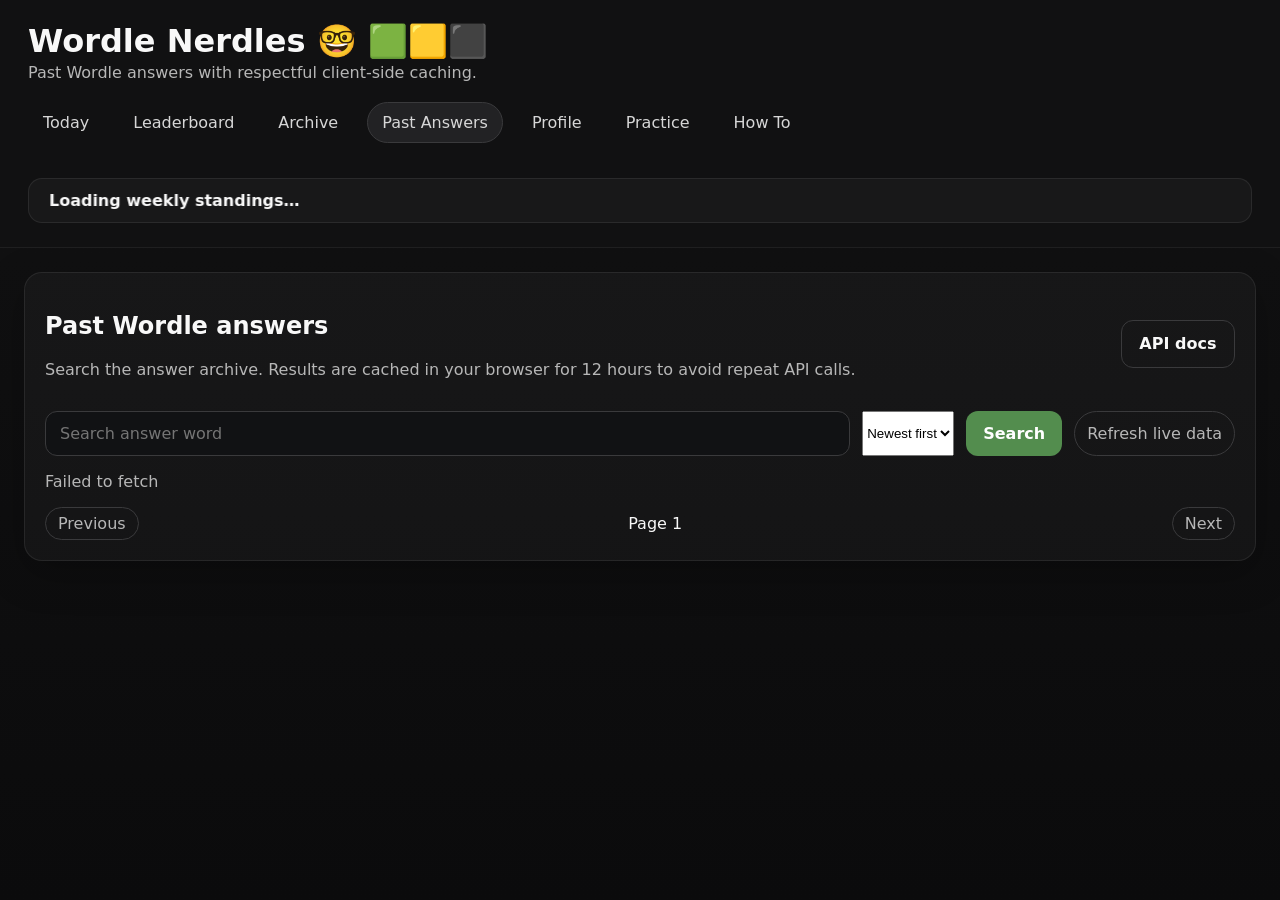
==== commit 5bd8bb5b: "Add files via upload" ====
--- a/answers.html
+++ b/answers.html
@@ -18,6 +18,7 @@
       <a href="daily.html">Archive</a>
       <a href="answers.html" aria-current="page">Past Answers</a>
       <a href="profile.html">Profile</a>
+      <a href="practice.html">Practice</a>
       <a href="howto.html">How To</a>
     </nav>
     <section class="ticker-shell header-ticker" aria-label="Weekly standings banner">
--- a/css/styles.css
+++ b/css/styles.css
@@ -1002,3 +1002,171 @@
     align-items: start;
   }
 }
+
+
+.practice-status-bar {
+  display: flex;
+  justify-content: space-between;
+  gap: 12px;
+  align-items: center;
+  flex-wrap: wrap;
+  margin-bottom: 18px;
+}
+
+.success-badge {
+  background: rgba(83,141,78,0.18);
+  border: 1px solid rgba(83,141,78,0.55);
+  color: #dff3dd;
+}
+
+.danger-badge {
+  background: rgba(162,68,68,0.18);
+  border: 1px solid rgba(162,68,68,0.55);
+  color: #ffd9d9;
+}
+
+.practice-shell {
+  display: grid;
+  grid-template-columns: minmax(0, 1fr) 320px;
+  gap: 20px;
+  align-items: start;
+  margin-bottom: 20px;
+}
+
+.practice-board-card,
+.practice-side-card {
+  background: var(--panel-alt);
+  border: 1px solid var(--border);
+  border-radius: 14px;
+  padding: 18px;
+}
+
+.practice-board {
+  display: grid;
+  gap: 8px;
+  justify-content: center;
+}
+
+.practice-row {
+  display: grid;
+  grid-template-columns: repeat(5, 62px);
+  gap: 8px;
+}
+
+.practice-tile {
+  width: 62px;
+  height: 62px;
+  border-radius: 10px;
+  border: 2px solid var(--border);
+  background: #111214;
+  display: flex;
+  align-items: center;
+  justify-content: center;
+  font-size: 1.9rem;
+  font-weight: 800;
+  text-transform: uppercase;
+  transition: transform 0.12s ease, background 0.12s ease, border-color 0.12s ease;
+}
+
+.practice-tile.filled {
+  border-color: #65666a;
+}
+
+.practice-tile.green {
+  background: var(--green);
+  border-color: var(--green);
+}
+
+.practice-tile.yellow {
+  background: var(--yellow);
+  border-color: var(--yellow);
+}
+
+.practice-tile.gray {
+  background: var(--gray);
+  border-color: var(--gray);
+}
+
+.practice-current-row {
+  display: flex;
+  justify-content: space-between;
+  gap: 12px;
+  margin-bottom: 16px;
+}
+
+.practice-help p {
+  margin-top: 0;
+}
+
+.practice-keyboard {
+  display: grid;
+  gap: 8px;
+}
+
+.practice-key-row {
+  display: flex;
+  justify-content: center;
+  gap: 6px;
+  flex-wrap: nowrap;
+}
+
+.practice-key {
+  min-width: 44px;
+  height: 58px;
+  padding: 0 10px;
+  border-radius: 10px;
+  border: 1px solid var(--border);
+  background: #818384;
+  color: white;
+  font-weight: 800;
+}
+
+.practice-key.wide {
+  min-width: 88px;
+}
+
+.practice-key.green {
+  background: var(--green);
+  border-color: var(--green);
+}
+
+.practice-key.yellow {
+  background: var(--yellow);
+  border-color: var(--yellow);
+  color: #151515;
+}
+
+.practice-key.gray {
+  background: var(--gray);
+  border-color: var(--gray);
+}
+
+@media (max-width: 900px) {
+  .practice-shell {
+    grid-template-columns: 1fr;
+  }
+}
+
+@media (max-width: 640px) {
+  .practice-row {
+    grid-template-columns: repeat(5, 52px);
+    gap: 6px;
+  }
+
+  .practice-tile {
+    width: 52px;
+    height: 52px;
+    font-size: 1.55rem;
+  }
+
+  .practice-key {
+    min-width: 30px;
+    height: 52px;
+    padding: 0 8px;
+    font-size: 0.92rem;
+  }
+
+  .practice-key.wide {
+    min-width: 68px;
+  }
+}
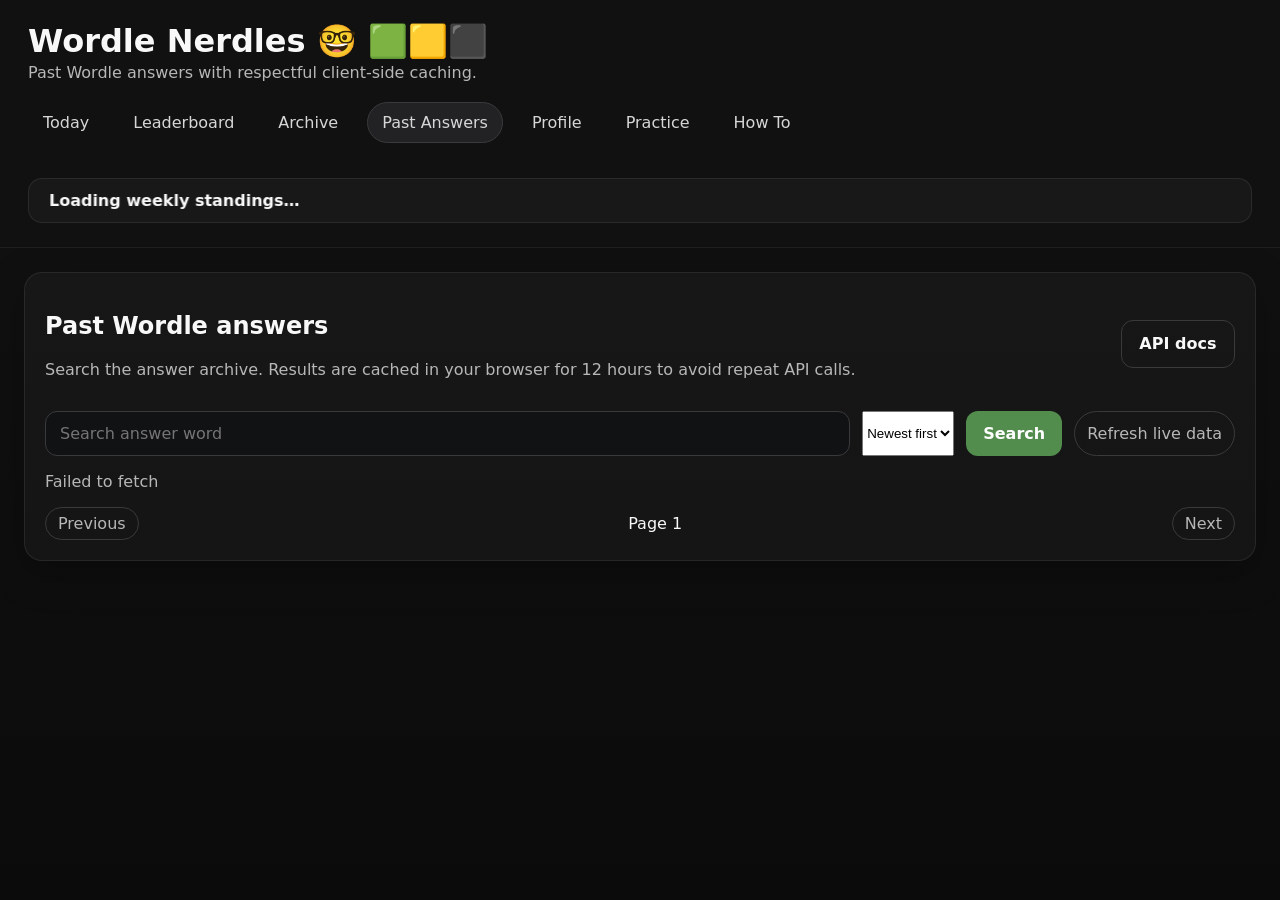
==== commit 0f53e98f: "Add files via upload" ====
--- a/answers.html
+++ b/answers.html
@@ -65,5 +65,6 @@
 
   <script type="module" src="js/answers.js"></script>
   <script type="module" src="./js/ticker.js"></script>
+  <script type="module" src="./js/notifications.js"></script>
 </body>
 </html>
--- a/css/styles.css
+++ b/css/styles.css
@@ -34,8 +34,6 @@
   flex-wrap: wrap;
   padding: 24px 28px;
   border-bottom: 1px solid rgba(255,255,255,0.06);
-  position: sticky;
-  top: 0;
   backdrop-filter: blur(10px);
   background: rgba(18,18,19,0.92);
   z-index: 10;
@@ -372,10 +370,31 @@
   .page-grid { grid-template-columns: 1fr; padding: 16px; }
   .hero-card { flex-direction: column; align-items: stretch; }
   .hero-stats { min-width: 0; }
-  .site-header { padding: 16px; flex-direction: column; align-items: stretch; }
+  .site-header {
+    padding: 16px;
+    flex-direction: column;
+    align-items: stretch;
+    width: 100%;
+    max-width: 100%;
+    overflow: hidden;
+  }
   .site-header h1 { font-size: 1.65rem; }
-  .nav { overflow-x: auto; flex-wrap: nowrap; padding-bottom: 4px; }
-  .nav a { white-space: nowrap; }
+  .nav {
+    display: flex;
+    flex-wrap: nowrap;
+    overflow-x: auto;
+    overflow-y: hidden;
+    -webkit-overflow-scrolling: touch;
+    padding-bottom: 4px;
+    width: 100%;
+    max-width: 100%;
+    scrollbar-width: none;
+  }
+  .nav::-webkit-scrollbar { display: none; }
+  .nav a {
+    white-space: nowrap;
+    flex: 0 0 auto;
+  }
   .button-row { flex-wrap: wrap; }
   .filter-scroll { flex-wrap: nowrap; }
   .modal-panel { margin: 2vh 12px; }
@@ -1170,3 +1189,460 @@
     min-width: 68px;
   }
 }
+
+
+@media (max-width: 640px) {
+  .practice-shell {
+    grid-template-columns: 1fr;
+  }
+
+  .practice-board-card {
+    order: 1;
+  }
+
+  .practice-keyboard {
+    order: 2;
+    margin-top: 4px;
+  }
+
+  .practice-side-card {
+    order: 3;
+  }
+}
+
+
+/* Global overflow guards */
+html, body {
+  width: 100%;
+  max-width: 100%;
+  overflow-x: hidden;
+}
+
+.page-grid,
+.single-column,
+.card,
+.hero-card,
+.hero-copy,
+.hero-stats,
+.summary-grid,
+.profile-view-grid,
+.daily-card-grid,
+.answers-grid,
+.answers-toolbar,
+.button-row,
+.section-head,
+.table-wrap,
+.profile-header-main,
+.profile-view-header,
+.practice-shell,
+.practice-board-card,
+.practice-side-card,
+.comments-shell,
+.comment-body-wrap {
+  min-width: 0;
+  max-width: 100%;
+}
+
+.card {
+  overflow: hidden;
+}
+
+img,
+table,
+input,
+textarea,
+select,
+button {
+  max-width: 100%;
+}
+
+.table-wrap {
+  width: 100%;
+  overflow-x: auto;
+}
+
+@media (max-width: 900px) {
+  .page-grid,
+  .single-column {
+    width: 100%;
+    max-width: 100%;
+  }
+
+  .card,
+  .hero-card,
+  .practice-board-card,
+  .practice-side-card {
+    width: 100%;
+    max-width: 100%;
+  }
+
+  .section-head,
+  .button-row,
+  .answers-toolbar,
+  .hero-stats {
+    width: 100%;
+    max-width: 100%;
+  }
+
+  .section-head > *,
+  .button-row > *,
+  .answers-toolbar > * {
+    min-width: 0;
+  }
+}
+
+@media (max-width: 640px) {
+  .page-grid {
+    padding-left: 12px;
+    padding-right: 12px;
+  }
+
+  .card {
+    padding-left: 16px;
+    padding-right: 16px;
+  }
+
+  .section-head,
+  .button-row,
+  .answers-toolbar,
+  .practice-status-bar {
+    width: 100%;
+  }
+
+  .table-wrap {
+    margin-left: 0;
+    margin-right: 0;
+  }
+}
+
+
+/* Practice keyboard mobile fit fix */
+.practice-keyboard,
+.practice-key-row {
+  width: 100%;
+  max-width: 100%;
+}
+
+@media (max-width: 640px) {
+  .practice-keyboard {
+    overflow: hidden;
+  }
+
+  .practice-key-row {
+    display: grid;
+    width: 100%;
+    gap: 4px;
+  }
+
+  .practice-key-row:nth-child(1) {
+    grid-template-columns: repeat(10, minmax(0, 1fr));
+  }
+
+  .practice-key-row:nth-child(2) {
+    grid-template-columns: repeat(9, minmax(0, 1fr));
+  }
+
+  .practice-key-row:nth-child(3) {
+    grid-template-columns: 1.4fr repeat(7, minmax(0, 1fr)) 1.4fr;
+  }
+
+  .practice-key {
+    min-width: 0;
+    width: 100%;
+    height: 48px;
+    padding: 0 4px;
+    font-size: 0.84rem;
+  }
+
+  .practice-key.wide {
+    min-width: 0;
+    width: 100%;
+  }
+}
+
+
+/* Practice page mobile ordering tweak */
+@media (max-width: 640px) {
+  .practice-shell {
+    display: flex;
+    flex-direction: column;
+  }
+
+  .practice-side-card {
+    order: 1;
+    margin-bottom: 12px;
+  }
+
+  .practice-help {
+    display: none;
+  }
+
+  .practice-board-card {
+    order: 2;
+  }
+
+  .practice-keyboard {
+    order: 3;
+    margin-top: 8px;
+  }
+}
+
+
+/* Practice page mobile swap fix */
+@media (max-width: 640px) {
+  .practice-page-card {
+    display: flex;
+    flex-direction: column;
+  }
+
+  .practice-shell {
+    display: contents;
+  }
+
+  .practice-side-card {
+    order: 1;
+    margin-bottom: 12px;
+  }
+
+  .practice-help {
+    display: none;
+  }
+
+  .practice-board-card {
+    order: 2;
+  }
+
+  .practice-keyboard {
+    order: 3;
+    margin-top: 8px;
+  }
+}
+
+
+/* Floating signed-in profile and notifications */
+@media (min-width: 1101px) {
+  .site-header .nav {
+    margin-right: 225px;
+  }
+}
+
+.floating-user-panel {
+  position: fixed;
+  top: 16px;
+  right: 20px;
+  z-index: 120;
+  display: flex;
+  align-items: center;
+  gap: 8px;
+  max-width: calc(100vw - 24px);
+  padding: 7px 9px;
+  border: 1px solid var(--border);
+  border-radius: 999px;
+  background: rgba(26,26,27,0.96);
+  box-shadow: var(--shadow);
+  backdrop-filter: blur(12px);
+}
+
+.floating-profile-link {
+  display: flex;
+  align-items: center;
+  gap: 8px;
+  min-width: 0;
+  color: var(--text);
+}
+
+.floating-profile-link:hover {
+  color: var(--text);
+}
+
+.floating-user-avatar {
+  width: 34px;
+  height: 34px;
+  flex: 0 0 34px;
+  object-fit: cover;
+  border-radius: 999px;
+  border: 1px solid var(--border);
+  background: #121213;
+}
+
+.floating-user-name {
+  max-width: 125px;
+  overflow: hidden;
+  text-overflow: ellipsis;
+  white-space: nowrap;
+  font-weight: 700;
+}
+
+.notification-bell-btn,
+.notification-icon-btn {
+  position: relative;
+  display: inline-flex;
+  align-items: center;
+  justify-content: center;
+  border: 1px solid var(--border);
+  background: var(--panel-alt);
+  color: var(--text);
+  padding: 0;
+}
+
+.notification-bell-btn {
+  width: 38px;
+  height: 38px;
+  flex: 0 0 38px;
+  border-radius: 999px;
+  font-size: 1.1rem;
+}
+
+.notification-icon-btn {
+  width: 32px;
+  height: 32px;
+  border-radius: 999px;
+  font-size: 1.35rem;
+}
+
+.notification-count-badge {
+  position: absolute;
+  top: -7px;
+  right: -7px;
+  min-width: 21px;
+  height: 21px;
+  padding: 0 5px;
+  border-radius: 999px;
+  background: #d94b4b;
+  color: white;
+  border: 2px solid var(--panel);
+  font-size: 0.72rem;
+  font-weight: 900;
+  line-height: 17px;
+  text-align: center;
+}
+
+.notification-panel {
+  position: fixed;
+  top: 70px;
+  right: 20px;
+  z-index: 121;
+  width: min(380px, calc(100vw - 24px));
+  max-height: min(70vh, 620px);
+  overflow: hidden;
+  border: 1px solid var(--border);
+  border-radius: 16px;
+  background: rgba(26,26,27,0.99);
+  box-shadow: var(--shadow);
+  backdrop-filter: blur(14px);
+}
+
+.notification-panel-head,
+.notification-panel-actions {
+  display: flex;
+  align-items: center;
+  justify-content: space-between;
+  gap: 10px;
+  padding: 12px 14px;
+  border-bottom: 1px solid rgba(255,255,255,0.08);
+}
+
+.notification-panel-actions {
+  justify-content: flex-end;
+  padding-top: 8px;
+  padding-bottom: 8px;
+}
+
+.notification-list {
+  max-height: calc(min(70vh, 620px) - 112px);
+  overflow-y: auto;
+}
+
+.notification-item {
+  width: 100%;
+  display: grid;
+  grid-template-columns: auto minmax(0, 1fr) auto;
+  gap: 10px;
+  align-items: center;
+  padding: 12px 14px;
+  border: 0;
+  border-bottom: 1px solid rgba(255,255,255,0.07);
+  border-radius: 0;
+  background: transparent;
+  color: var(--text);
+  text-align: left;
+}
+
+.notification-item:hover {
+  background: rgba(255,255,255,0.05);
+  filter: none;
+}
+
+.notification-item.unread {
+  background: rgba(83,141,78,0.11);
+}
+
+.notification-avatar {
+  width: 38px;
+  height: 38px;
+  border-radius: 999px;
+  object-fit: cover;
+  border: 1px solid var(--border);
+  background: #121213;
+}
+
+.notification-copy {
+  min-width: 0;
+  display: grid;
+  gap: 4px;
+}
+
+.notification-message {
+  overflow-wrap: anywhere;
+  font-weight: 650;
+}
+
+.notification-time {
+  color: var(--muted);
+  font-size: 0.82rem;
+}
+
+.notification-unread-dot {
+  width: 9px;
+  height: 9px;
+  border-radius: 999px;
+  background: var(--green);
+}
+
+.notification-empty {
+  padding: 22px 16px;
+  text-align: center;
+}
+
+.favorite-profile-btn {
+  margin-top: 12px;
+}
+
+.favorite-profile-btn.active {
+  border-color: rgba(181,159,59,0.65);
+  background: rgba(181,159,59,0.13);
+  color: #f1df91;
+}
+
+@media (max-width: 1100px) {
+  .floating-user-panel {
+    top: auto;
+    right: 12px;
+    bottom: 12px;
+  }
+
+  .notification-panel {
+    top: auto;
+    right: 12px;
+    bottom: 66px;
+    max-height: min(68vh, 560px);
+  }
+
+  .notification-list {
+    max-height: calc(min(68vh, 560px) - 112px);
+  }
+
+  .floating-user-name {
+    max-width: 100px;
+  }
+}
